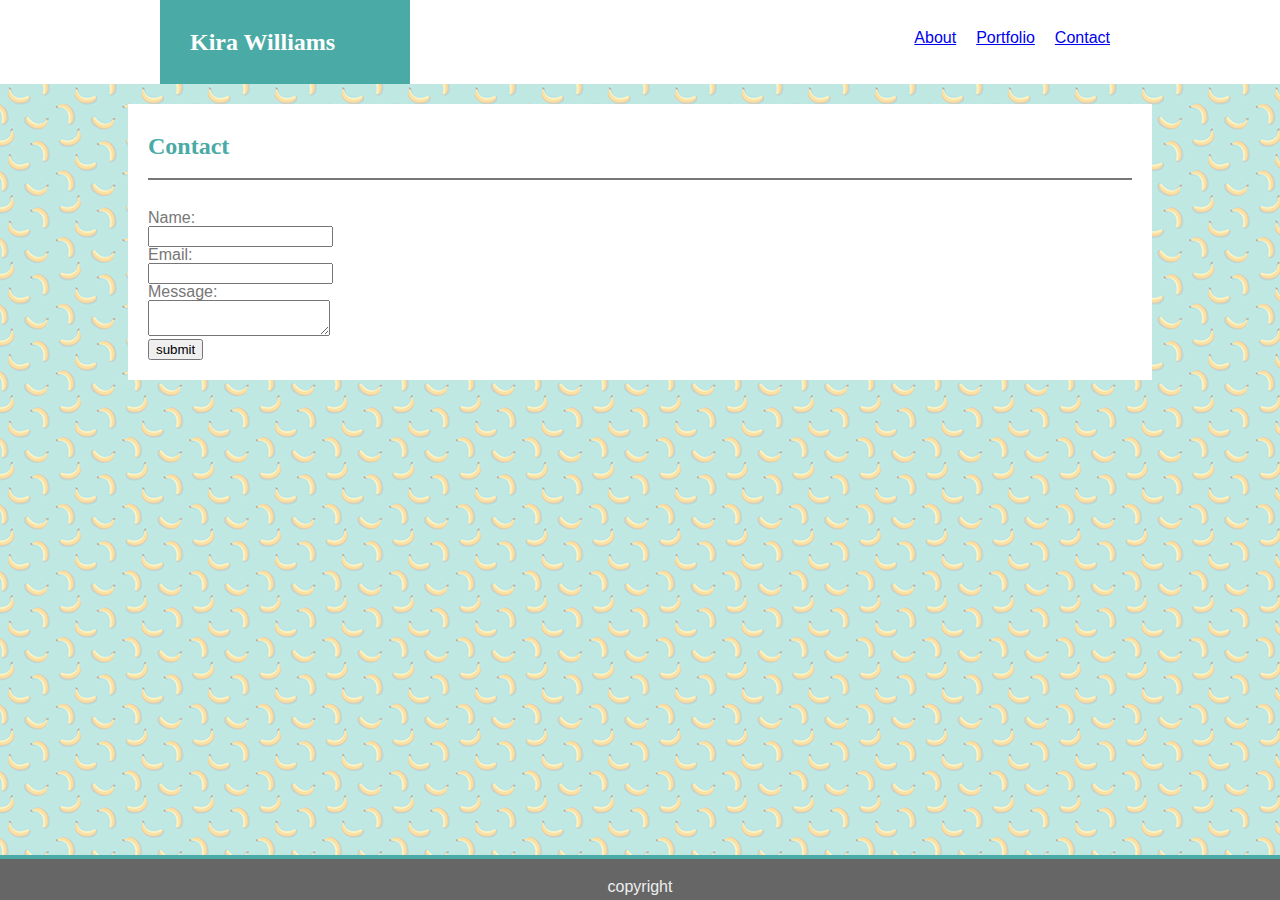
==== contact.html @ d20b192e "added footer to all pages" ====
<!DOCTYPE html>
<html>

<head>
    <meta charset="utf-8">
    <title>Contact</title>
    <link rel="stylesheet" href="assets/css/reset.css">
    <link rel="stylesheet" href="assets/css/style.css">
</head>

<body>
    <header>
        <div class="wrapper">
            <nav>
                <table>
                    <tr>
                        <td><a href="index.html">About</a></td>
                        <td><a href="portfolio.html">Portfolio</a></td>
                        <td><a href="contact.html">Contact</a></td>
                    </tr>
                </table>
            </nav>
            <div id="logo">
                <h1>Kira Williams</h1>
            </div>
        </div>
    </header>
    <div class="content">
        <h1>Contact</h1>
        <form action="mailto:zeebing@gmail.com" target="_blank">
            Name:<br>
            <input type="text"><br>
            Email:<br>
            <input type="text"><br>
            Message:<br>
            <textarea name="message"></textarea><br>
            <input type="submit" value="submit">
        </form>

    </div>
    <footer>
            copyright
        </footer>
</body>

</html>
---- assets/css/style.css ----
*{
    box-sizing: border-box;
}
body{
    background-image:url("../images/bananas.png");
    background-repeat:  repeat; 
    color: #777777;
    font-family: 'Arial', 'Helvetica Neue', Helvetica, sans-serif;
}
h1{
    font-family: 'Georgia', Times, Times New Roman, serif;
    font-weight: bold;
    font-size: 1.5em;
    color: #4aaaa5;
    padding: 10px 0 20px;
    border-bottom: 2px solid #777777;
    margin-bottom: 30px;
}
footer{
    background: #666666;
    border-top: 4px solid #4aaaa5;
    color: #eee;
    position: absolute;
    bottom: 0;
    width: 100%;
    text-align: center;
    padding-top: 20px;
    padding-bottom: 5px;
}
header{
    background: #fff;
    border: #4aaaa5;
    position: relative;
    display: block;
    width: 100%;
}
td{
    padding: 10px;
}
#logo{
    color: #fff;
    font-weight: bold;
    background-color: #4aaaa5;
    padding: 20px;
    width: 250px;
    
}
#logo h1{
    color: #fff;
    border: none;
    padding: 10px;
    margin: 0;
}
nav{
    float: right;
    margin-top: 20px;
}
.wrapper{
    width: 960px;
    margin: 0 auto;
    position: relative;
}
.content{
    padding: 20px;
    width: 80%;
    margin: 20px auto 0;
    background: #fff;
}
#about-me{
    margin-top: 10px;
    padding-top: 20px;
}
img{
    margin-right: 20px;
    margin-bottom: 20px;
}
#portfolio{
    width: 100%;
}
#portfolio td{
    width: 50%;
}
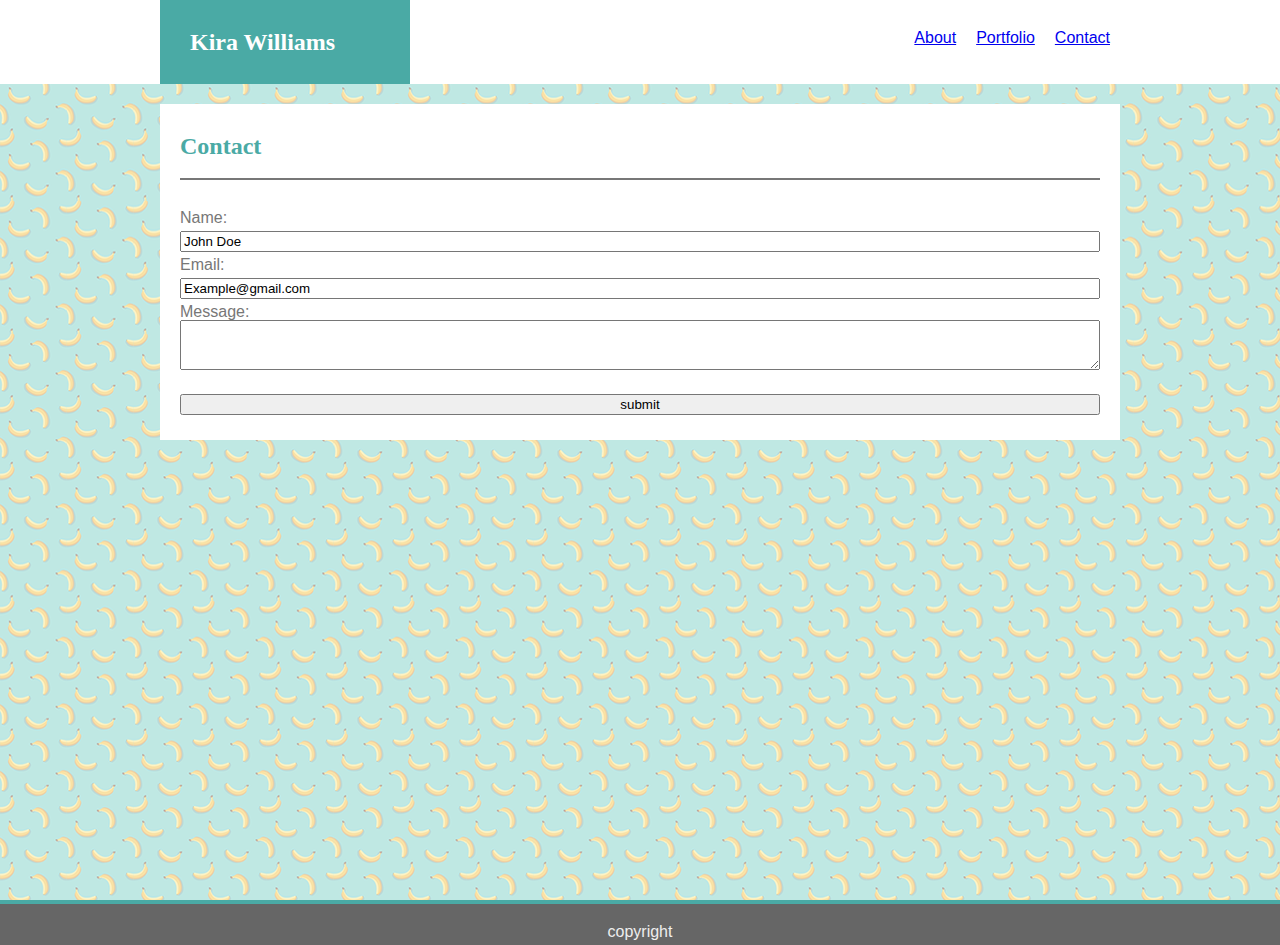
==== commit d002656c: "working on footer" ====
--- a/contact.html
+++ b/contact.html
@@ -9,6 +9,7 @@
 </head>
 
 <body>
+    <div class="container">
     <header>
         <div class="wrapper">
             <nav>
@@ -29,18 +30,20 @@
         <h1>Contact</h1>
         <form action="mailto:zeebing@gmail.com" target="_blank">
             Name:<br>
-            <input type="text"><br>
+            <input type="text" value="John Doe"><br>
             Email:<br>
-            <input type="text"><br>
+            <input type="text" value="Example@gmail.com"><br>
             Message:<br>
-            <textarea name="message"></textarea><br>
+            <textarea id="message" name="message"></textarea><br><br>
             <input type="submit" value="submit">
         </form>
 
     </div>
+</div>
     <footer>
             copyright
         </footer>
+    
 </body>
 
 </html>--- a/assets/css/style.css
+++ b/assets/css/style.css
@@ -1,12 +1,18 @@
 *{
     box-sizing: border-box;
+}
+html, body{
+    height: 100%;
 }
 body{
     background-image:url("../images/bananas.png");
     background-repeat:  repeat; 
     color: #777777;
     font-family: 'Arial', 'Helvetica Neue', Helvetica, sans-serif;
+    display: flex;
+    flex-direction: column;
 }
+
 h1{
     font-family: 'Georgia', Times, Times New Roman, serif;
     font-weight: bold;
@@ -20,12 +26,11 @@
     background: #666666;
     border-top: 4px solid #4aaaa5;
     color: #eee;
-    position: absolute;
-    bottom: 0;
     width: 100%;
     text-align: center;
     padding-top: 20px;
     padding-bottom: 5px;
+    flex-shrink: 0;
 }
 header{
     background: #fff;
@@ -33,6 +38,11 @@
     position: relative;
     display: block;
     width: 100%;
+}
+.container{
+    position: relative;
+    min-height: 100%;
+    height: 100%;
 }
 td{
     padding: 10px;
@@ -62,9 +72,10 @@
 }
 .content{
     padding: 20px;
-    width: 80%;
+    width: 960px;
     margin: 20px auto 0;
     background: #fff;
+    flex: 1 0 auto;
 }
 #about-me{
     margin-top: 10px;
@@ -77,6 +88,14 @@
 #portfolio{
     width: 100%;
 }
-#portfolio td{
+#portfolio tr{
     width: 50%;
+}
+input{
+    width: 100%;
+    margin: 5px 0;
+}
+#message{
+    width: 100%;
+    height: 50px;
 }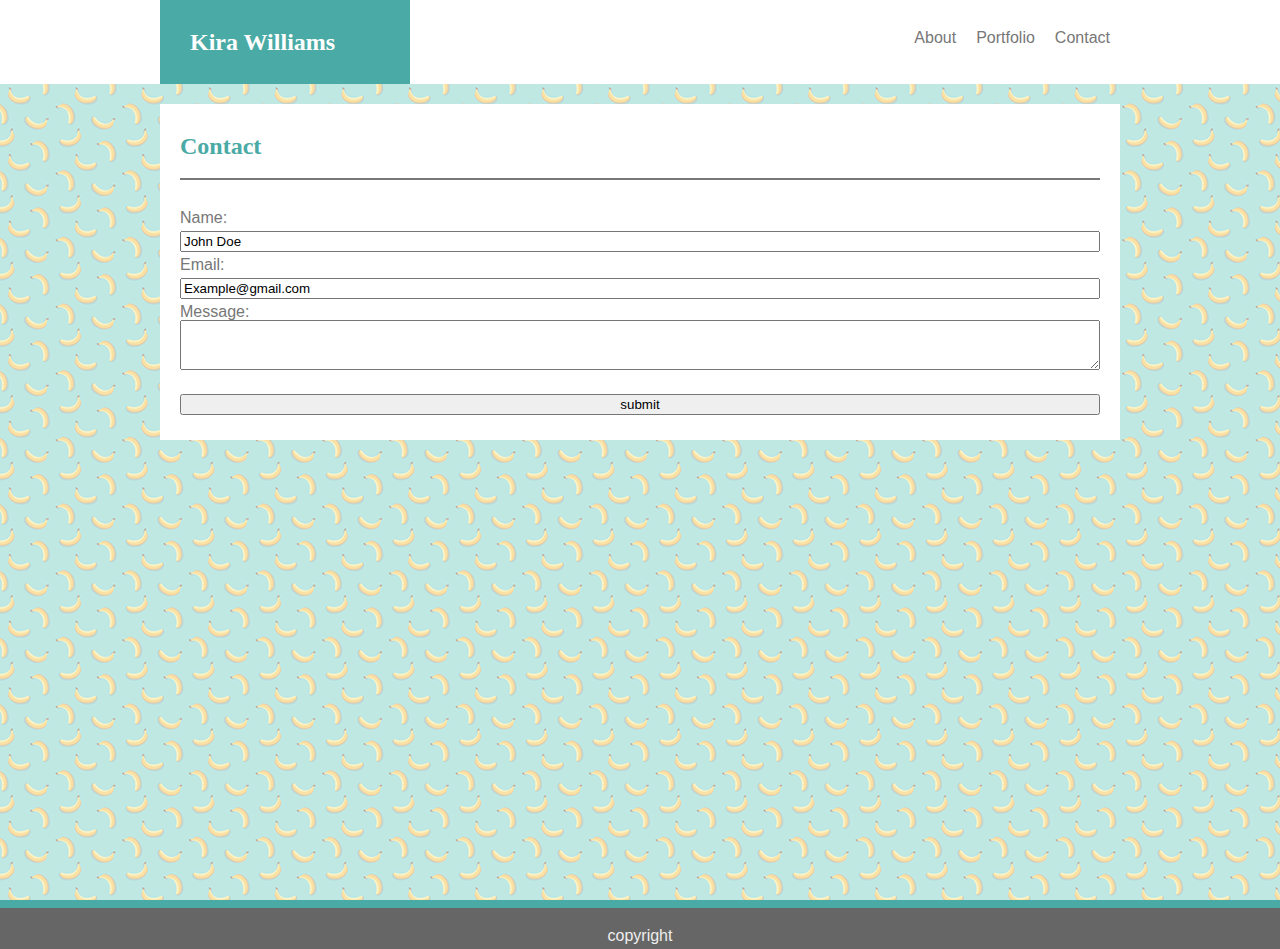
==== commit 3320a1f3: "added smile jpg, worked on portfolio formatting" ====
--- a/contact.html
+++ b/contact.html
@@ -10,40 +10,40 @@
 
 <body>
     <div class="container">
-    <header>
-        <div class="wrapper">
-            <nav>
-                <table>
-                    <tr>
-                        <td><a href="index.html">About</a></td>
-                        <td><a href="portfolio.html">Portfolio</a></td>
-                        <td><a href="contact.html">Contact</a></td>
-                    </tr>
-                </table>
-            </nav>
-            <div id="logo">
-                <h1>Kira Williams</h1>
+        <header>
+            <div class="wrapper">
+                <nav>
+                    <table>
+                        <tr>
+                            <td><a href="index.html">About</a></td>
+                            <td><a href="portfolio.html">Portfolio</a></td>
+                            <td><a href="contact.html">Contact</a></td>
+                        </tr>
+                    </table>
+                </nav>
+                <div id="logo">
+                    <h1>Kira Williams</h1>
+                </div>
             </div>
+        </header>
+        <div class="content">
+            <h1>Contact</h1>
+            <form action="mailto:zeebing@gmail.com" target="_blank">
+                Name:<br>
+                <input type="text" value="John Doe"><br>
+                Email:<br>
+                <input type="text" value="Example@gmail.com"><br>
+                Message:<br>
+                <textarea id="message" name="message"></textarea><br><br>
+                <input type="submit" value="submit">
+            </form>
+
         </div>
-    </header>
-    <div class="content">
-        <h1>Contact</h1>
-        <form action="mailto:zeebing@gmail.com" target="_blank">
-            Name:<br>
-            <input type="text" value="John Doe"><br>
-            Email:<br>
-            <input type="text" value="Example@gmail.com"><br>
-            Message:<br>
-            <textarea id="message" name="message"></textarea><br><br>
-            <input type="submit" value="submit">
-        </form>
+    </div>
+    <footer>
+        copyright
+    </footer>
 
-    </div>
-</div>
-    <footer>
-            copyright
-        </footer>
-    
 </body>
 
 </html>--- a/assets/css/style.css
+++ b/assets/css/style.css
@@ -12,7 +12,10 @@
     display: flex;
     flex-direction: column;
 }
-
+a:hover{
+    text-decoration: underline;
+    color: #4aaaa5;
+}
 h1{
     font-family: 'Georgia', Times, Times New Roman, serif;
     font-weight: bold;
@@ -22,15 +25,9 @@
     border-bottom: 2px solid #777777;
     margin-bottom: 30px;
 }
-footer{
-    background: #666666;
-    border-top: 4px solid #4aaaa5;
-    color: #eee;
-    width: 100%;
-    text-align: center;
-    padding-top: 20px;
-    padding-bottom: 5px;
-    flex-shrink: 0;
+h2{
+    font-weight: bold;
+    color: #4aaaa5;
 }
 header{
     background: #fff;
@@ -39,13 +36,97 @@
     display: block;
     width: 100%;
 }
+footer{
+    background: #666666;
+    border-top: 8px solid #4aaaa5;
+    color: #eee;
+    width: 100%;
+    text-align: center;
+    padding-top: 20px;
+    padding-bottom: 5px;
+    flex-shrink: 0;
+    clear: both;
+}
+input{
+    width: 100%;
+    margin: 5px 0;
+}
+textarea{
+    height: 250px;
+}
+ol,ul{
+    margin-left: 20px;
+    padding: 10px;
+}
+li{
+    line-height: 1.2em;
+}
+nav{
+    float: right;
+    margin-top: 20px;
+}
+nav a{
+    color: inherit;
+    text-decoration: none;
+}
+td{
+    padding: 10px;
+}
 .container{
     position: relative;
     min-height: 100%;
     height: 100%;
 }
-td{
+.content{
+    padding: 20px;
+    width: 960px;
+    margin: 20px auto 0;
+    background: #fff;
+    flex: 1 0 auto;
+}
+.label{
+    background: #4aaaa5;
+    color: #fff;
+    font-family: 'Georgia', Times, Times New Roman, serif;
     padding: 10px;
+    text-align: center;
+    bottom: 10px;
+    position: absolute;
+    width: 100%;
+
+}
+.portfolio{
+    position: relative;
+}
+.project{
+    position: relative;
+    width: 300px;
+    float: left;
+    margin: 20px 10px;
+}
+.project img{
+    width: 100%;
+}
+.project:hover img{
+    opacity: .5;
+}
+.project:hover .label{
+   bottom: 80%;
+}
+.wrapper{
+    width: 960px;
+    margin: 0 auto;
+    position: relative;
+}
+#about-me{
+    margin-top: 10px;
+    padding-top: 20px;
+}
+#about-me img{
+    height: 100px;
+    float: left;
+    margin-right: 20px;
+    margin-bottom: 20px;
 }
 #logo{
     color: #fff;
@@ -61,41 +142,14 @@
     padding: 10px;
     margin: 0;
 }
-nav{
-    float: right;
-    margin-top: 20px;
+#message{
+    width: 100%;
+    height: 50px;
 }
-.wrapper{
-    width: 960px;
-    margin: 0 auto;
-    position: relative;
-}
-.content{
-    padding: 20px;
-    width: 960px;
-    margin: 20px auto 0;
-    background: #fff;
-    flex: 1 0 auto;
-}
-#about-me{
-    margin-top: 10px;
-    padding-top: 20px;
-}
-img{
-    margin-right: 20px;
-    margin-bottom: 20px;
-}
+
 #portfolio{
     width: 100%;
 }
 #portfolio tr{
     width: 50%;
 }
-input{
-    width: 100%;
-    margin: 5px 0;
-}
-#message{
-    width: 100%;
-    height: 50px;
-}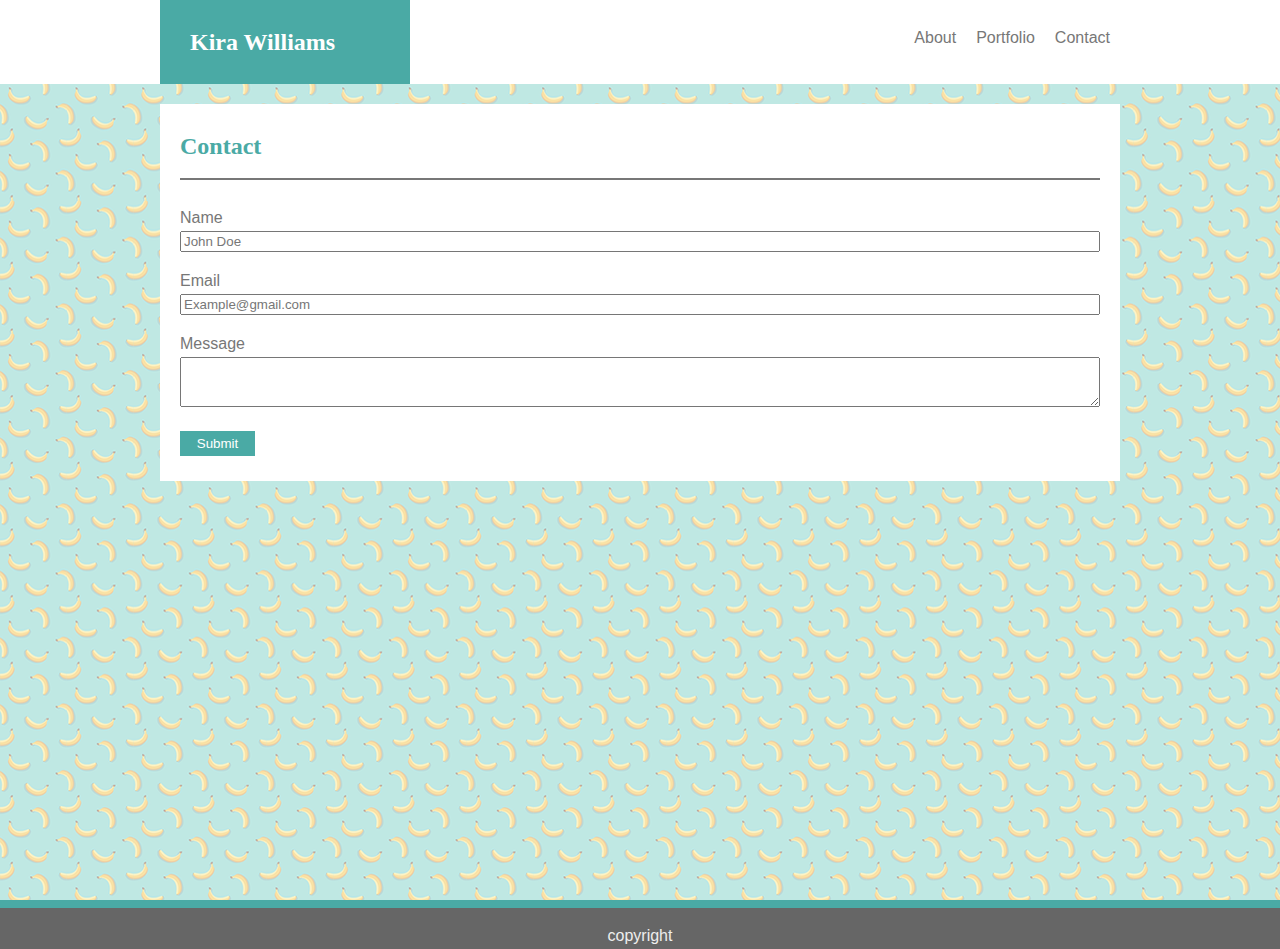
==== commit a48d4be2: "styled submit button on contact page" ====
--- a/contact.html
+++ b/contact.html
@@ -29,13 +29,13 @@
         <div class="content">
             <h1>Contact</h1>
             <form action="mailto:zeebing@gmail.com" target="_blank">
-                Name:<br>
-                <input type="text" value="John Doe"><br>
-                Email:<br>
-                <input type="text" value="Example@gmail.com"><br>
-                Message:<br>
+                Name<br>
+                <input type="text" value="John Doe"><br><br>
+                Email<br>
+                <input type="text" value="Example@gmail.com"><br><br>
+                Message<br>
                 <textarea id="message" name="message"></textarea><br><br>
-                <input type="submit" value="submit">
+                <input id="submit" type="submit" value="Submit" rows="10">
             </form>
 
         </div>
--- a/assets/css/style.css
+++ b/assets/css/style.css
@@ -1,3 +1,12 @@
+/* 
+
+To do: 
+1. textarea height
+2. sticky footer 
+
+*/
+
+
 *{
     box-sizing: border-box;
 }
@@ -50,9 +59,12 @@
 input{
     width: 100%;
     margin: 5px 0;
+    color: #777777;
 }
 textarea{
     height: 250px;
+    margin-top: 5px;
+    rows: 10;
 }
 ol,ul{
     margin-left: 20px;
@@ -153,3 +165,13 @@
 #portfolio tr{
     width: 50%;
 }
+#submit{
+    background-color: #4aaaa5;
+    border: none;
+    color: #fff;
+    padding: 5px;
+    width: 75px;
+}
+#submit:hover{
+    background-color: #26807b;
+}
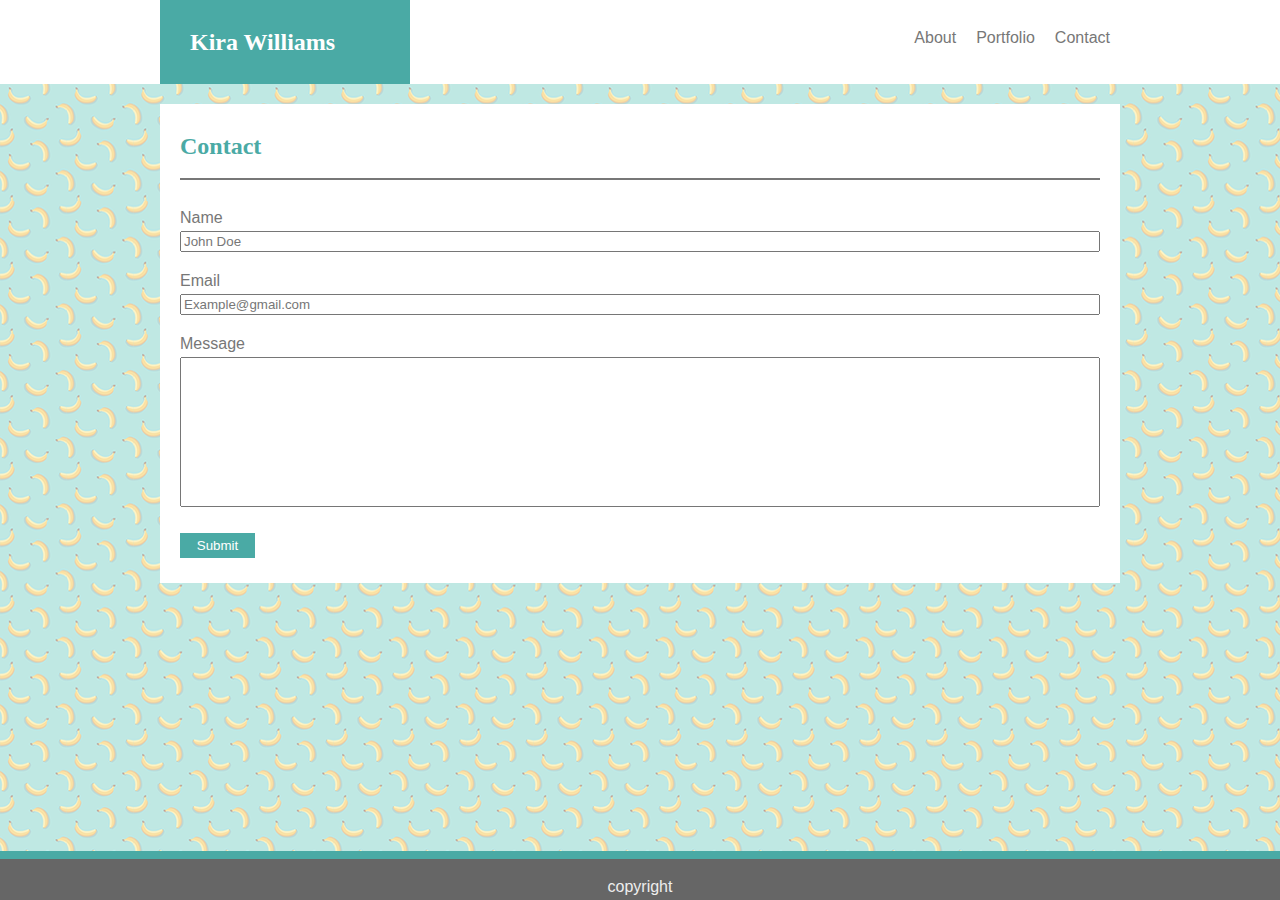
==== commit 0d363b66: "got footer working" ====
--- a/contact.html
+++ b/contact.html
@@ -11,7 +11,7 @@
 <body>
     <div class="container">
         <header>
-            <div class="wrapper">
+            <div class="header">
                 <nav>
                     <table>
                         <tr>
@@ -34,7 +34,7 @@
                 Email<br>
                 <input type="text" value="Example@gmail.com"><br><br>
                 Message<br>
-                <textarea id="message" name="message"></textarea><br><br>
+                <input type="text" id="message"></input><br><br>
                 <input id="submit" type="submit" value="Submit" rows="10">
             </form>
 
--- a/assets/css/style.css
+++ b/assets/css/style.css
@@ -85,8 +85,8 @@
     padding: 10px;
 }
 .container{
-    position: relative;
-    min-height: 100%;
+    /* position: relative; */
+    /* min-height: 100%; */
     height: 100%;
 }
 .content{
@@ -125,7 +125,7 @@
 .project:hover .label{
    bottom: 80%;
 }
-.wrapper{
+.header{
     width: 960px;
     margin: 0 auto;
     position: relative;
@@ -156,7 +156,7 @@
 }
 #message{
     width: 100%;
-    height: 50px;
+    height: 150px;
 }
 
 #portfolio{
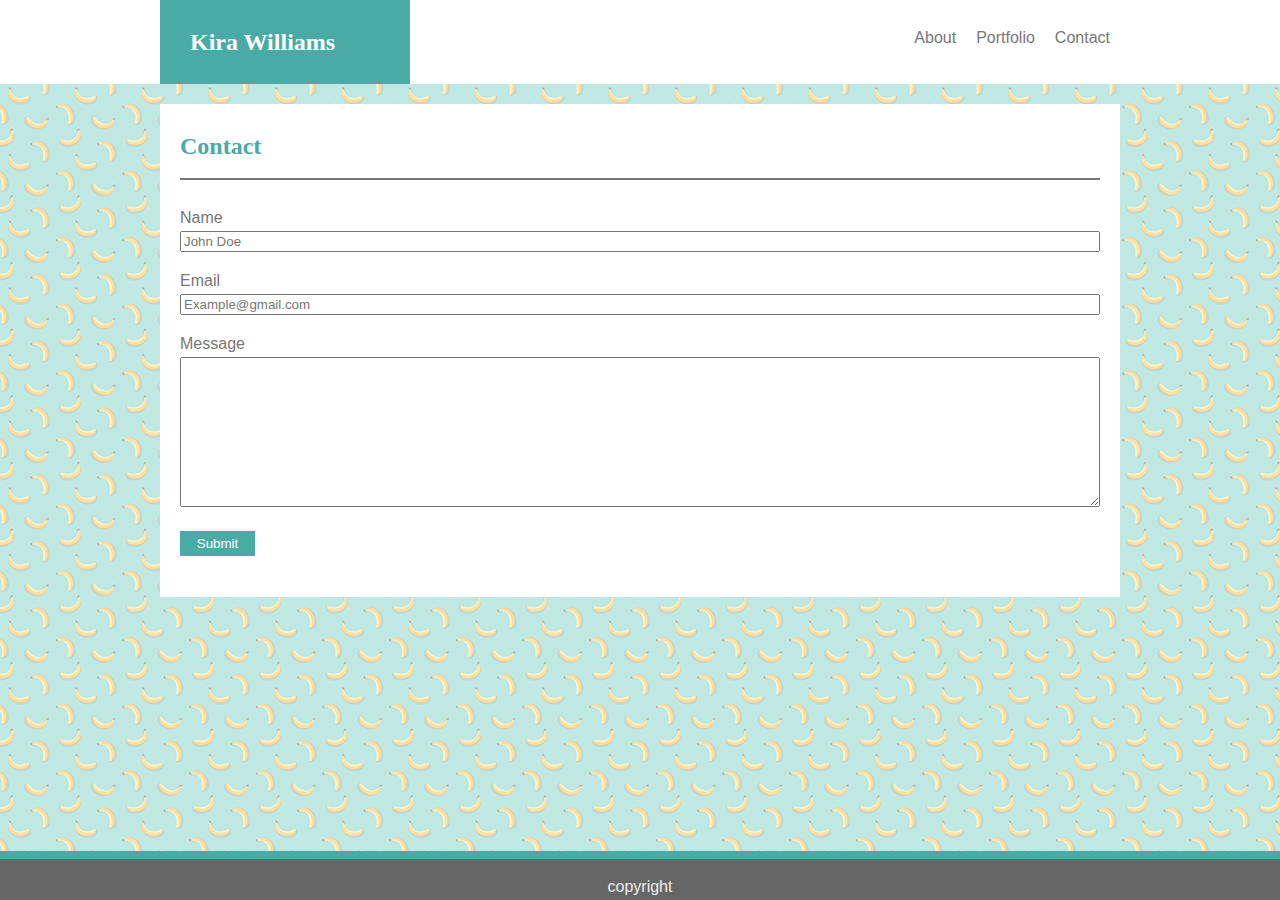
==== commit 5564d1ac: "fixed message textarea in contact page" ====
--- a/contact.html
+++ b/contact.html
@@ -34,8 +34,9 @@
                 Email<br>
                 <input type="text" value="Example@gmail.com"><br><br>
                 Message<br>
-                <input type="text" id="message"></input><br><br>
-                <input id="submit" type="submit" value="Submit" rows="10">
+                <textarea id="message" rows="4" cols="50"></textarea><br><br>
+                <input id="submit" type="submit" value="Submit" rows="10"><br><br>
+                
             </form>
 
         </div>
